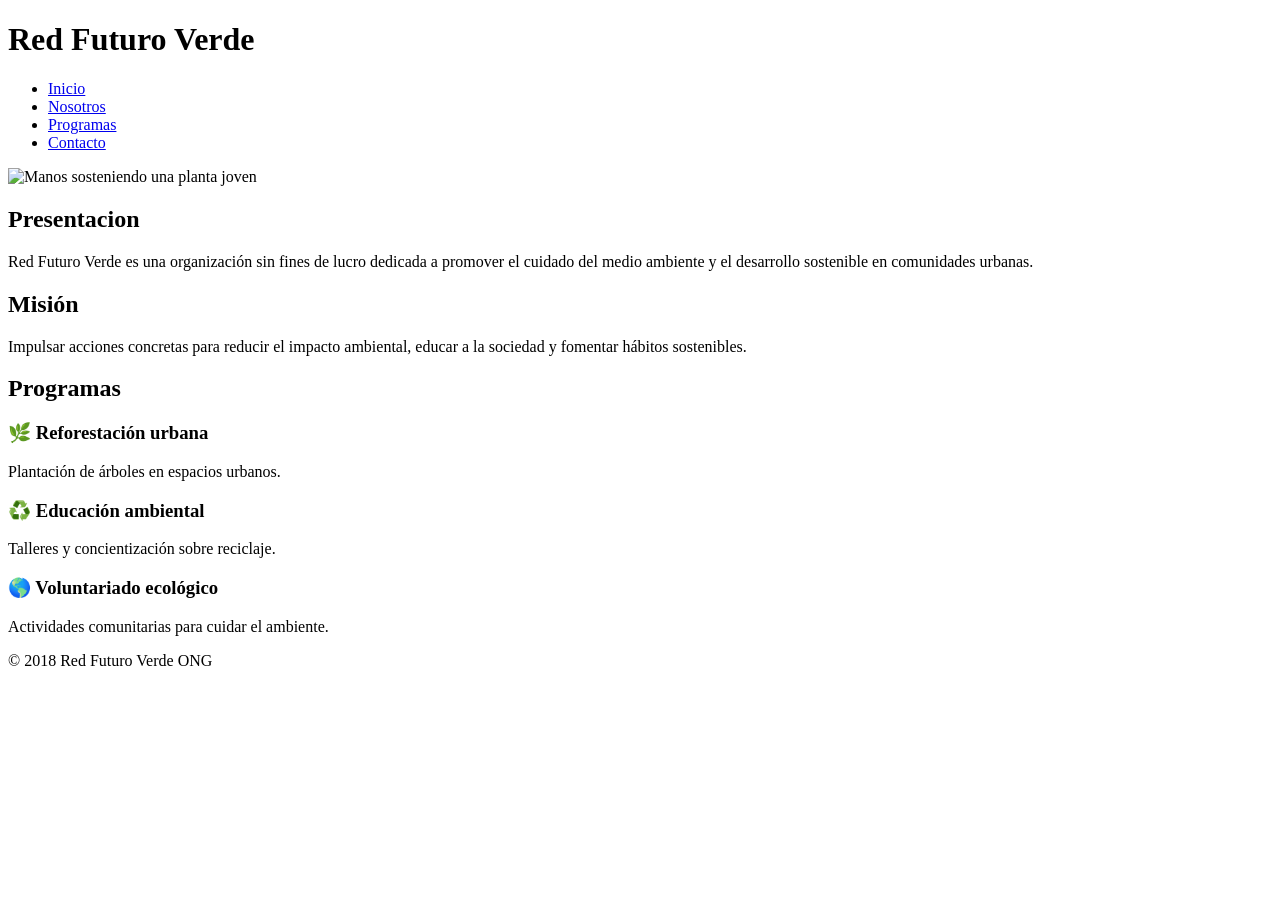
==== index.html @ 1fd0c9d7 "Agrega estructura HTML inicial de paginas" ====
<!DOCTYPE html>
<html lang="es">
<head>
    <meta charset="UTF-8">
    <meta name="viewport" content="width=device-width, initial-scale=1.0">
    <link rel="icon" href="imagenes/logo-favicom.png" type="image/png">
    <title>Red Futuro Verde</title>
</head>
<body>
    <header>
        <h1>Red Futuro Verde</h1>

        <!-- NAV -->
        <nav>
            <ul>
                <li><a href="index.html">Inicio</a></li>
                <li><a href="nosotros.html">Nosotros</a></li>
                <li><a href="programas.html">Programas</a></li>
                <li><a href="contacto.html">Contacto</a></li>
            </ul>
        </nav>
    </header>

    <!--MAIN-->
    <main>

        <!--BANNER-->
        <section>
            <img src="imagenes/banners/index.png" alt="Manos sosteniendo una planta joven">
        </section>

        <!--PRESENTACION-->
        <section>
            <h2>Presentacion</h2>
            <p>
                Red Futuro Verde es una organización sin fines de lucro dedicada a promover el cuidado del medio ambiente y el desarrollo sostenible en comunidades urbanas.
            </p>
        </section>
        
        <!--MISION-->
        <section>
            <h2>Misión</h2>
            <p>
                Impulsar acciones concretas para reducir el impacto ambiental, educar a la sociedad y fomentar hábitos sostenibles.
            </p>
        </section>

        <!--PROGRAMAS-->
        <section>
            <h2>Programas</h2>
            <div>
                <article>
                    <h3>🌿 Reforestación urbana</h3>
                    <p>Plantación de árboles en espacios urbanos.</p>
                </article>

                <article>
                    <h3>♻️ Educación ambiental</h3>
                    <p>Talleres y concientización sobre reciclaje.</p>
                </article>

                <article>
                    <h3>🌎 Voluntariado ecológico</h3>
                    <p>Actividades comunitarias para cuidar el ambiente.</p>
                </article>
            </div>
        </section>

    </main>

    <!--FOOTER-->
    <footer>
        <p>© 2018 Red Futuro Verde ONG</p>
    </footer>
    
</body>
</html>
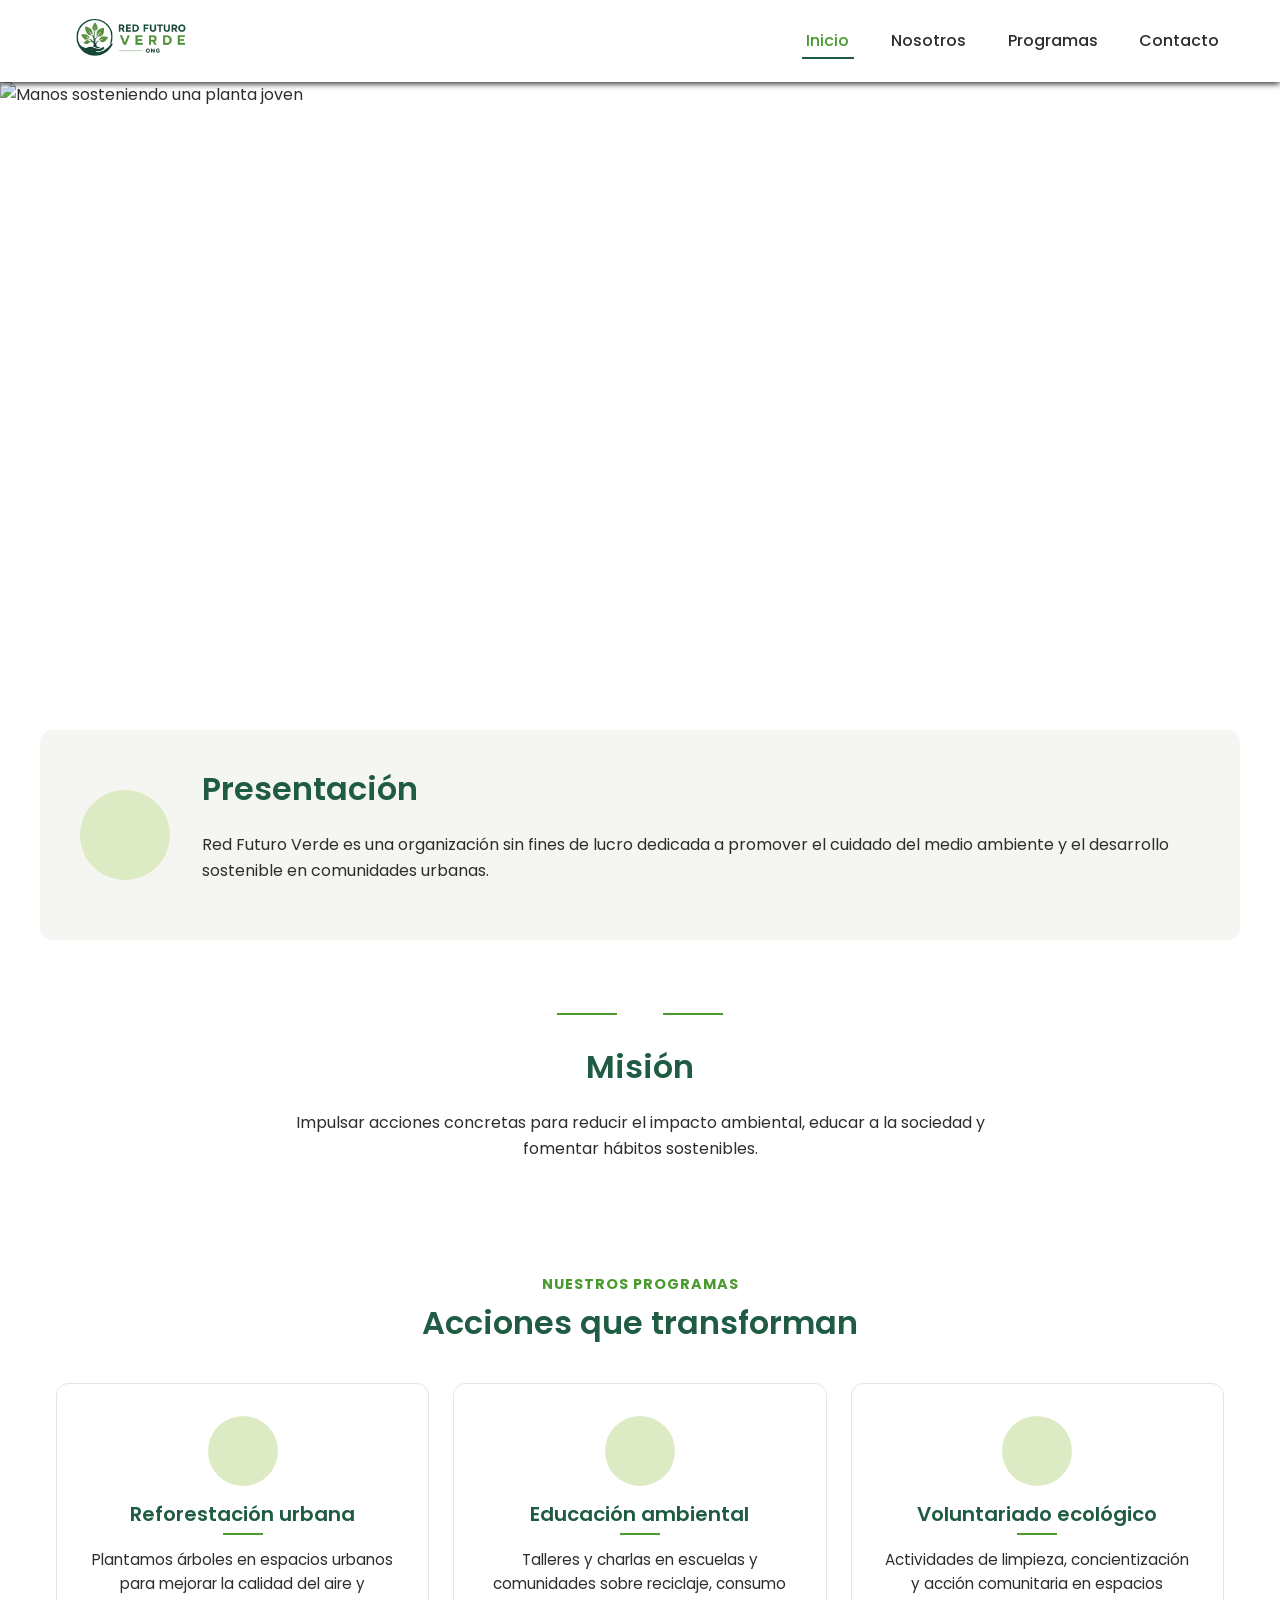
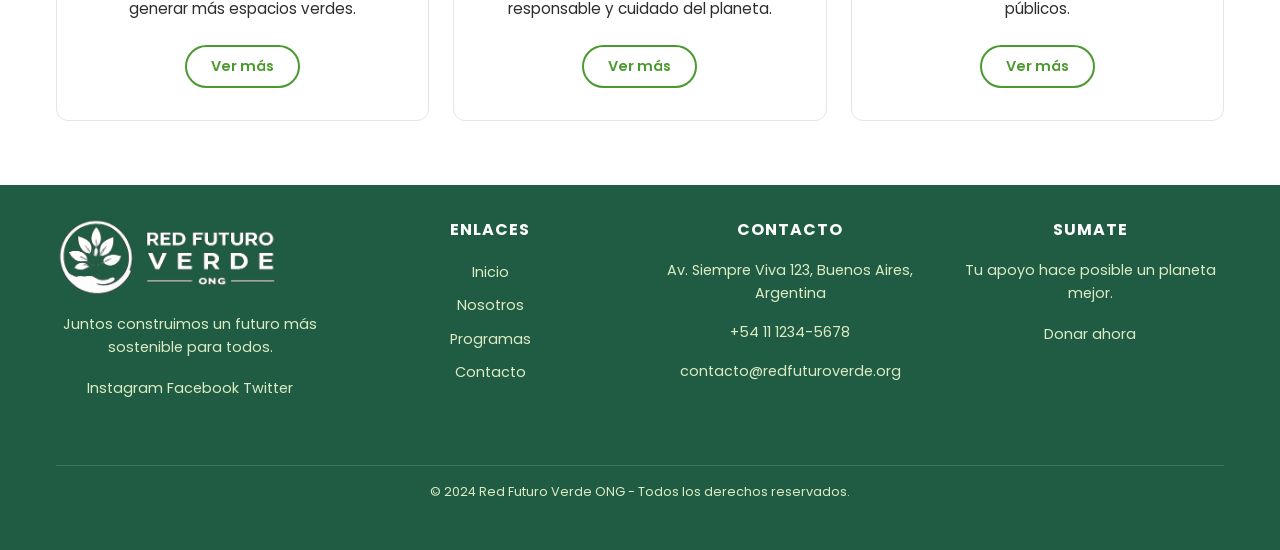
==== commit aa30c464: "Agrega estilos CSS: variables, layout, componentes y diseño de las 4 páginas" ====
--- a/index.html
+++ b/index.html
@@ -5,72 +5,160 @@
     <meta name="viewport" content="width=device-width, initial-scale=1.0">
     <link rel="icon" href="imagenes/logo-favicom.png" type="image/png">
     <title>Red Futuro Verde</title>
+    <link rel="preconnect" href="https://fonts.googleapis.com">
+    <link rel="preconnect" href="https://fonts.gstatic.com" crossorigin>
+    <link href="https://fonts.googleapis.com/css2?family=Poppins:ital,wght@0,100;0,200;0,300;0,400;0,500;0,600;0,700;0,800;0,900;1,100;1,200;1,300;1,400;1,500;1,600;1,700;1,800;1,900&display=swap" rel="stylesheet">
+    <link rel="stylesheet" href="styles.css">
 </head>
 <body>
-    <header>
-        <h1>Red Futuro Verde</h1>
 
-        <!-- NAV -->
-        <nav>
-            <ul>
-                <li><a href="index.html">Inicio</a></li>
-                <li><a href="nosotros.html">Nosotros</a></li>
-                <li><a href="programas.html">Programas</a></li>
-                <li><a href="contacto.html">Contacto</a></li>
-            </ul>
-        </nav>
+    <header class="header">
+        <div class="header-container">
+            <a href="index.html" class="logo-link">
+
+                <img src="imagenes/logo-nav.png" alt="Logo Red Futuro Verde" class="logo">
+
+            </a>
+
+            <!-- NAV -->
+
+            <nav class="nav">
+                <ul class="nav-list">
+                    <li><a href="index.html" class="active">Inicio</a></li>
+                    <li><a href="nosotros.html">Nosotros</a></li>
+                    <li><a href="programas.html">Programas</a></li>
+                    <li><a href="contacto.html">Contacto</a></li>
+                </ul>
+            </nav>
+        </div>
     </header>
 
     <!--MAIN-->
     <main>
 
         <!--BANNER-->
-        <section>
-            <img src="imagenes/banners/index.png" alt="Manos sosteniendo una planta joven">
+
+        <section class="banner">
+            <div class="banner-container">
+
+                <img src="imagenes/banners/index.png" alt="Manos sosteniendo una planta joven">
+
+                <div class="banner-text">
+                    <h1>Bienvenidos a Red Futuro Verde</h1>
+                    <p>Promoviendo un futuro sostenible y verde para todos.</p>
+                </div>
+            </div>
         </section>
 
         <!--PRESENTACION-->
-        <section>
-            <h2>Presentacion</h2>
-            <p>
-                Red Futuro Verde es una organización sin fines de lucro dedicada a promover el cuidado del medio ambiente y el desarrollo sostenible en comunidades urbanas.
-            </p>
-        </section>
-        
-        <!--MISION-->
-        <section>
-            <h2>Misión</h2>
-            <p>
-                Impulsar acciones concretas para reducir el impacto ambiental, educar a la sociedad y fomentar hábitos sostenibles.
-            </p>
-        </section>
 
-        <!--PROGRAMAS-->
-        <section>
-            <h2>Programas</h2>
-            <div>
-                <article>
-                    <h3>🌿 Reforestación urbana</h3>
-                    <p>Plantación de árboles en espacios urbanos.</p>
-                </article>
-
-                <article>
-                    <h3>♻️ Educación ambiental</h3>
-                    <p>Talleres y concientización sobre reciclaje.</p>
-                </article>
-
-                <article>
-                    <h3>🌎 Voluntariado ecológico</h3>
-                    <p>Actividades comunitarias para cuidar el ambiente.</p>
-                </article>
+        <section class="presentation">
+            <div class="presentation-container container">
+                <div class="presentation-icon"></div>
+                <div>
+                    <h2>Presentación</h2>
+                    <p>Red Futuro Verde es una organización sin fines de lucro dedicada a promover el cuidado del medio ambiente y el desarrollo sostenible en comunidades urbanas.</p>
+                </div>
             </div>
         </section>
 
-    </main>
+        <!--MISION-->
+
+        <section class="mission">
+            <div class="mission-container">
+                <div class="mission-title-wrapper">
+                    <span class="line"></span>
+                    <div class="mission-icon-placeholder"></div>
+                    <span class="line"></span>
+                </div>
+                <h2>Misión</h2>
+                <p>Impulsar acciones concretas para reducir el impacto ambiental, educar a la sociedad y fomentar hábitos sostenibles.</p>
+            </div>
+        </section>
+
+    <!--PROGRAMAS-->
+    
+    <section class="programs">
+        <div class="container">
+            <p class="programs-label">Nuestros programas</p>
+            <h2>Acciones que transforman</h2>
+
+            <div class="card-container">
+
+                <article class="card">
+                    <div class="card-icon"></div>
+                    <h3>Reforestación urbana</h3>
+                    <p>Plantamos árboles en espacios urbanos para mejorar la calidad del aire y generar más espacios verdes.</p>
+                    <a href="programas.html#reforestacion-urbana" class="btn-ver-mas">Ver más</a>
+                </article>
+
+                <article class="card">
+                    <div class="card-icon"></div>
+                    <h3>Educación ambiental</h3>
+                    <p>Talleres y charlas en escuelas y comunidades sobre reciclaje, consumo responsable y cuidado del planeta.</p>
+                    <a href="programas.html#educacion-ambiental" class="btn-ver-mas">Ver más</a>
+                </article>
+
+                <article class="card">
+                    <div class="card-icon"></div>
+                    <h3>Voluntariado ecológico</h3>
+                    <p>Actividades de limpieza, concientización y acción comunitaria en espacios públicos.</p>
+                    <a href="programas.html#voluntariado-verde" class="btn-ver-mas">Ver más</a>
+                </article>
+
+            </div>
+        </div>
+    </section>
 
     <!--FOOTER-->
-    <footer>
-        <p>© 2018 Red Futuro Verde ONG</p>
+
+    <footer class="footer">
+        <div class="footer-container">
+            <div class="footer-columns">
+
+                <!-- Marca + redes -->
+                <div class="footer-brand">
+                    <img src="imagenes/logo-footer.png" alt="Logo Red Futuro Verde" class="footer-logo">
+                    <p>Juntos construimos un futuro más sostenible para todos.</p>
+                    <div class="footer-social">
+                        <a href="https://instagram.com/redfuturoverde" target="_blank" rel="noopener noreferrer">Instagram</a>
+                        <a href="#" target="_blank" rel="noopener noreferrer">Facebook</a>
+                        <a href="#" target="_blank" rel="noopener noreferrer">Twitter</a>
+                    </div>
+                </div>
+
+                <!-- Enlaces -->
+                <div class="footer-links">
+                    <h4>Enlaces</h4>
+                    <ul>
+                        <li><a href="index.html">Inicio</a></li>
+                        <li><a href="nosotros.html">Nosotros</a></li>
+                        <li><a href="programas.html">Programas</a></li>
+                        <li><a href="contacto.html">Contacto</a></li>
+                    </ul>
+                </div>
+
+                <!-- Contacto -->
+                <div class="footer-contact">
+                    <h4>Contacto</h4>
+                    <p>Av. Siempre Viva 123, Buenos Aires, Argentina</p>
+                    <p><a href="tel:+541112345678">+54 11 1234-5678</a></p>
+                    <p><a href="mailto:contacto@redfuturoverde.org">contacto@redfuturoverde.org</a></p>
+                </div>
+
+                <!-- Sumate -->
+                <div class="footer-cta">
+                    <h4>Sumate</h4>
+                    <p>Tu apoyo hace posible un planeta mejor.</p>
+                    <a href="contacto.html" class="btn-donar">Donar ahora</a>
+                </div>
+
+            </div>
+
+            <div class="footer-bottom">
+                <p>© 2024 Red Futuro Verde ONG - Todos los derechos reservados.</p>
+            </div>
+        </div>
     </footer>
     
 </body>
--- a/styles.css
+++ b/styles.css
@@ -0,0 +1,895 @@
+
+/* RESET
+   ========================================================================== */
+
+* {
+    margin: 0;
+    padding: 0;
+    box-sizing: border-box;
+}
+
+/* VARIABLES
+   ========================================================================== */
+
+:root {
+    --primary-color: #1f5c43;
+    --secondary-color: #4A9A2F;
+    --accent-color: #DDEBC4;
+    --white-color: #FFFFFF;
+    --grey-color: #F5F5F2;
+    --text-color: #2D2D2D;
+    --font-principal: 'Poppins', sans-serif;
+}
+
+/* BODY
+   ========================================================================== */
+
+body {
+    font-family: var(--font-principal);
+    font-size: 16px; /* tamaño de fuente base */
+    line-height: 1.6; /* aumenta el espacio entre líneas para que los párrafos sean más legibles. */
+    color: var(--text-color);
+    background-color: var(--white-color);
+}
+
+/* GLOBAL STYLES
+   ========================================================================== */
+
+h1, h2, h3 {
+    color: var(--primary-color);
+    line-height: 1.2; /* reduce el espacio entre líneas para los encabezados */
+}
+
+h1 {
+    font-size: 2.5rem; /* tamaño de fuente para h1, rem = relativo al tamaño de fuente del navegador, escala mejor que px * */
+    font-weight: 700; /* bold */
+}
+
+h2 {
+    font-size: 2rem; /* tamaño de fuente para h2. */
+    font-weight: 600; /* semibold*/
+    margin-bottom: 1.5rem; /* separacion con el contenido que sigue */
+}
+
+h3 {
+    font-size: 1.25rem;
+    font-weight: 600;
+    margin-bottom: 0.5rem;
+}
+
+p {
+    margin-bottom: 1rem;
+}
+
+img {
+    max-width: 100%; /* asegura que la imagen no se desborde del contenedor */
+    height: auto; /* mantiene la proporción de la imagen */
+    display: block; /* elimina el espacio debajo de la imagen */
+}
+
+a {
+    text-decoration: none;
+    color: var(--secondary-color);
+    transition: color 0.3s ease; /* transición suave para el cambio de color */
+}
+
+a:hover {
+    color: var(--primary-color); /* cambio de color al pasar el mouse */
+}
+
+ul {
+    list-style: none; /* elimina los puntos de las listas */
+}
+
+.container {
+    max-width: 1200px; /* ancho máximo, para que no se estire en pantallas muy grandes */
+    margin: 0 auto; /* centra el contenedor */
+    padding: 0 1rem; /* espacio arriba y abajo */
+}
+
+/* Oculta visualmente un elemento pero lo mantiene disponible para lectores de pantalla */
+
+.visually-hidden {
+    position: absolute;
+    width: 1px;
+    height: 1px;
+    padding: 0;
+    margin: -1px;
+    overflow: hidden;
+    clip: rect(0, 0, 0, 0);
+    white-space: nowrap; /* evita que el texto se divida en varias líneas */
+    border: 0;
+}
+
+/* HEADER
+   ========================================================================== */
+
+header {
+    background-color: var(--white-color);
+    box-shadow: 0 2px 6px rgba(0, 0, 0, 0.8); /* sombra suave abajo, separa el header del resto */
+    position: sticky; /* hace que el header se quede en la parte superior al hacer scroll */
+    top: 0;
+    z-index: 1000; /* asegura que el header esté por encima de otros elementos */
+}
+
+.header-container {
+    max-width: 1200px;
+    margin: 0 auto;
+    padding: 1rem; /* espacio arriba y abajo */
+    display: flex; /* flexbox para alinear los elementos dentro del header */
+    align-items: center; /* centra verticalmente */
+    justify-content: space-between; /* espacio entre logo y nav */
+}
+
+.logo-link {
+    display: flex; /* permite alinear el logo y el texto si es necesario */
+}
+
+.logo {
+    height: 50px; /* tamaño del logo */
+    width: auto; /* mantiene la proporción */
+}
+
+/* NAV
+   ========================================================================== */
+
+.nav-list {
+    display: flex; /* alinea los elementos de la lista horizontalmente */
+    gap: 2rem; /* espacio entre los elementos del nav */
+}
+
+.nav-list li a {
+    color: var(--text-color);
+    font-weight: 500; /* semibold */
+    padding: 0.3rem; /* deja lugar para el subrayado sin que quede pegado al texto */
+    border-bottom: 2px solid transparent; /* subrayado invisible por defecto */
+    transition: border-color 0.3s ease, color 0.3s ease; /* transición suave para el cambio de color */
+}
+
+.nav-list li a:hover {
+    color: var(--secondary-color);
+    border-bottom-color: 2px solid var(--primary-color); /* subrayado visible al pasar el mouse */
+}
+
+.nav-list li a.active {
+    color: var(--secondary-color);
+    border-bottom: 2px solid var(--primary-color);
+}
+
+/* FOOTER
+   ========================================================================== */
+
+.footer {
+    background-color: var(--primary-color);
+    color: var(--white-color);
+    padding: 2rem 0; /* espacio arriba y abajo */
+}
+
+.footer-container {
+    max-width: 1200px;
+    margin: 0 auto;
+    padding: 0 1rem; /* espacio a los lados */
+}
+.footer-logo {
+    height: 80px;
+    width: auto;
+    margin-bottom: 1rem;
+}
+
+.footer-columns {
+    display: grid; /* grid para alinear las columnas */
+    grid-template-columns: repeat(4, 1fr); /* ajusta el número de columnas según el espacio disponible */
+    gap: 2rem; /* espacio entre las columnas */
+    margin-bottom: 2rem; /* espacio debajo de las columnas */
+    text-align: center; /* alinea el texto a la izquierda */
+}
+
+.footer-brand {
+    text-align: center;
+    margin-bottom: 2rem; /* espacio debajo del branding */
+}
+
+.footer-columns h4 {
+    color: var(--white-color);
+    font-size: 1rem;
+    margin-bottom: 1rem; /* espacio debajo del título */
+    text-transform: uppercase; /* convierte el texto a mayúsculas */
+    letter-spacing: 1px; /* espacio entre letras */
+}
+
+.footer-columns p, .footer-columns a {
+    color: var(--accent-color);
+    font-size: 0.9rem;
+}
+
+.footer-columns a:hover {
+    color: var(--white-color);
+}
+
+.footer-columns ul li {
+    margin-bottom: 0.5rem; /* espacio entre los elementos de la lista */
+}
+
+.footer-bottom {
+    border-top: 1px solid rgba(255, 255, 255, 0.15); /* línea divisoria */
+    padding-top: 1rem; /* espacio arriba de la línea */
+    text-align: center;
+    font-size: 0.8rem; /* tamaño de fuente más pequeño */
+    color: var(--accent-color);
+}
+
+/* BANNER
+   ========================================================================== */
+
+.banner {
+    width: 100%;
+}
+
+.banner-container {
+    position: relative; /* permite posicionar el contenido encima de la imagen */
+    width: 100%;
+    overflow: hidden; /* oculta cualquier contenido que se desborde */
+}
+
+.banner-container img {
+    width: 100%; /* la imagen ocupa todo el ancho del contenedor */
+    height: 600px; /* altura fija para mantener la proporción */
+    object-fit: cover; /* asegura que la imagen cubra el contenedor sin distorsionarse */   
+    display: block; /* elimina el espacio debajo de la imagen */
+}
+
+.banner-text {
+    position: absolute; /* posiciona el texto encima de la imagen */
+    top: 50%; /* centra verticalmente */
+    left: 30%; /* centra horizontalmente */
+    transform: translate(-50%, -50%); /* ajusta la posición para centrar exactamente */
+    max-width: 600px; /* limita el ancho del texto */
+    padding: 0 3rem; /* espacio dentro del contenedor de texto */
+}
+
+.banner-text h1 {
+    font-size: 3rem; /* tamaño grande para el título */
+    margin-bottom: 1rem; /* espacio debajo del título */
+    color: var(--white-color);
+}
+
+.banner-text p {
+    font-size: 1.25rem; /* tamaño de fuente para el párrafo */
+    line-height: 1.5; /* espacio entre líneas */
+    margin-bottom: 1.5rem; /* espacio debajo del párrafo */
+    color: var(--white-color);
+}
+
+/* HOME 
+   ========================================================================== */
+
+/* --- Presentación --- */
+.presentation-container {
+    display: flex;
+    align-items: center;
+    gap: 2rem;
+    background-color: var(--grey-color);
+    border-radius: 12px;
+    padding: 2.5rem;
+    margin: 3rem auto;
+}
+
+.presentation-icon {
+    flex-shrink: 0;
+    width: 90px;
+    height: 90px;
+    border-radius: 50%;
+    background-color: var(--accent-color);
+    display: flex;
+    align-items: center;
+    justify-content: center;
+}
+
+/* --- Misión --- */
+.mission-container {
+    text-align: center;
+    max-width: 700px;
+    margin: 4rem auto;
+}
+
+.mission-title-wrapper {
+    display: flex;
+    align-items: center;
+    justify-content: center;
+    gap: 0.8rem;
+    margin-bottom: 1.5rem;
+}
+
+.mission-title-wrapper .line {
+    width: 60px;
+    height: 2px;
+    background-color: var(--secondary-color);
+}
+
+.mission-icon-placeholder {
+    width: 20px;
+    height: 20px;
+}
+
+/* --- Programas destacados --- */
+.programs {
+    text-align: center;
+    padding: 3rem 0 4rem;
+}
+
+.programs-label {
+    color: var(--secondary-color);
+    font-weight: 700;
+    text-transform: uppercase;
+    letter-spacing: 1px;
+    font-size: 0.9rem;
+    margin-bottom: 0.5rem;
+}
+
+.card-container {
+    display: flex;
+    gap: 1.5rem;
+    margin-top: 2.5rem;
+}
+
+.card {
+    flex: 1;
+    background-color: var(--white-color);
+    border: 1px solid #E5E5E5;
+    border-radius: 12px;
+    padding: 2rem;
+    text-align: center;
+}
+
+.card-icon {
+    width: 70px;
+    height: 70px;
+    border-radius: 50%;
+    background-color: var(--accent-color);
+    display: flex;
+    align-items: center;
+    justify-content: center;
+    margin: 0 auto 1rem;
+}
+
+.card h3 {
+    margin-bottom: 0.8rem;
+    position: relative;
+    display: inline-block;
+    padding-bottom: 0.6rem;
+}
+
+.card h3::after {
+    content: "";
+    position: absolute;
+    bottom: 0;
+    left: 50%;
+    transform: translateX(-50%);
+    width: 40px;
+    height: 2px;
+    background-color: var(--secondary-color);
+}
+
+.card p {
+    font-size: 0.95rem;
+    margin-bottom: 1.5rem;
+}
+
+.btn-ver-mas {
+    display: inline-block;
+    border: 2px solid var(--secondary-color);
+    color: var(--secondary-color);
+    padding: 0.5rem 1.5rem;
+    border-radius: 50px;
+    font-weight: 600;
+    font-size: 0.9rem;
+    transition: background-color 0.3s ease, color 0.3s ease;
+}
+
+.btn-ver-mas:hover {
+    background-color: var(--secondary-color);
+    color: var(--white-color);
+}
+
+/*NOSOTROS
+   ========================================================================== */
+
+/* --- Historia: imagen a la izquierda, contenido a la derecha --- */
+.history-container {
+    display: flex;
+    align-items: center;
+    gap: 3rem;
+    margin: 3rem auto;
+}
+
+.history-img {
+    width: 40%;
+    flex-shrink: 0;
+    height: 320px;
+    object-fit: cover;
+    border-radius: 12px;
+    display: block;
+}
+
+.history-content {
+    flex: 1;
+}
+
+.history-header {
+    display: flex;
+    align-items: center;
+    gap: 1rem;
+    margin-bottom: 1.2rem;
+}
+
+.history-icon {
+    width: 55px;
+    height: 55px;
+    flex-shrink: 0; /* evita que el ícono se achique */
+    border-radius: 50%;
+    background-color: var(--accent-color);
+}
+
+.history-header h2 {
+    margin-bottom: 0;
+}
+
+/* --- Valores: título centrado + 4 columnas con separadores --- */
+.valores-container {
+    text-align: center;
+    margin: 4rem auto;
+}
+
+.valores-list {
+    display: flex;
+    margin-top: 2.5rem;
+}
+
+.valor-item {
+    flex: 1;
+    padding: 0 1.5rem;
+    border-right: 1px solid #E0E0E0; /* separador vertical entre columnas */
+}
+
+.valor-item:last-child {
+    border-right: none; /* la última columna no lleva separador después */
+}
+
+.valor-icon {
+    width: 70px;
+    height: 70px;
+    border-radius: 50%;
+    background-color: var(--accent-color);
+    margin: 0 auto 1rem;
+}
+
+.valor-item h3 {
+    margin-bottom: 0.6rem;
+}
+
+.valor-item p {
+    font-size: 0.9rem;
+    margin-bottom: 0;
+}
+
+/* --- Card grande: Equipo + Datos institucionales, dos columnas --- */
+.equipo-datos-card {
+    display: flex;
+    gap: 3rem;
+    background-color: var(--grey-color);
+    border-radius: 12px;
+    padding: 2.5rem;
+    margin: 3rem auto 4rem;
+}
+
+.equipo-col,
+.datos-col {
+    flex: 1;
+}
+
+.equipo-datos-header {
+    display: flex;
+    align-items: center;
+    gap: 0.8rem;
+    margin-bottom: 1.5rem;
+}
+
+.equipo-datos-header-icon {
+    width: 36px;
+    height: 36px;
+    flex-shrink: 0;
+}
+
+.equipo-datos-header h2 {
+    margin-bottom: 0;
+    font-size: 1.3rem;
+    text-transform: uppercase;
+    letter-spacing: 0.5px;
+}
+
+/* Lista de miembros del equipo */
+.team-member {
+    display: flex;
+    align-items: center;
+    gap: 1rem;
+    padding: 0.8rem 0;
+    border-bottom: 1px solid #E0E0E0;
+}
+
+.team-member:last-child {
+    border-bottom: none;
+}
+
+.team-member-photo {
+    width: 50px;
+    height: 50px;
+    flex-shrink: 0;
+    border-radius: 50%;
+    background-color: var(--accent-color);
+}
+
+.team-member h3 {
+    font-size: 1rem;
+    margin-bottom: 0.1rem;
+    color: var(--secondary-color);
+}
+
+.team-member p {
+    font-size: 0.9rem;
+    margin-bottom: 0;
+}
+
+/* Datos institucionales: dl/dt/dd */
+.institutional-data dl {
+    display: flex;
+    flex-direction: column;
+    gap: 1rem;
+}
+
+.institutional-data .data-row {
+    display: flex;
+    justify-content: space-between;
+    padding-bottom: 0.8rem;
+    border-bottom: 1px solid #E0E0E0;
+}
+
+.institutional-data .data-row:last-child {
+    border-bottom: none;
+}
+
+.institutional-data dt {
+    font-weight: 600;
+    color: var(--primary-color);
+}
+
+.institutional-data dd {
+    color: var(--text-color);
+}
+
+/* PROGRAMAS
+   ========================================================================== */
+
+/* --- Intro (label + título centrado, debajo del banner) --- */
+.programas-intro {
+    text-align: center;
+    padding: 3rem 0 2rem;
+}
+
+/* --- Cada bloque de programa --- */
+.programa-card {
+    display: flex;
+    align-items: stretch; /* imagen y contenido ocupan la misma altura */
+    gap: 2rem;
+    background-color: var(--grey-color);
+    border-radius: 12px;
+    overflow: hidden; /* recorta la imagen a las esquinas redondeadas del card */
+    margin-bottom: 2rem;
+}
+
+/* Alterna el orden: los programas pares muestran la imagen a la derecha */
+.programa-card:nth-child(even) {
+    flex-direction: row-reverse;
+}
+
+.programa-img {
+    width: 40%;
+    flex-shrink: 0; /* la imagen no se achica, siempre ocupa ese 40% */
+    height: auto;
+    object-fit: cover;
+    display: block;
+}
+
+.programa-content {
+    padding: 2rem 2rem 2rem 0; /* sin padding a la izquierda porque la imagen ya da el margen visual */
+    flex: 1; /* ocupa el resto del espacio disponible */
+}
+
+/* Si la imagen está invertida (a la derecha), el padding también se invierte */
+.programa-card:nth-child(even) .programa-content {
+    padding: 2rem 0 2rem 2rem;
+}
+
+/* --- Encabezado: ícono + número/título --- */
+.programa-header {
+    display: flex;
+    align-items: center;
+    gap: 1rem;
+    margin-bottom: 1.5rem;
+}
+
+.programa-icon {
+    width: 55px;
+    height: 55px;
+    flex-shrink: 0;
+    border-radius: 50%;
+    background-color: var(--primary-color);
+}
+
+.programa-header h3 {
+    margin-bottom: 0;
+}
+
+/* --- Las 3 columnas: Descripción / Dirigido a / Cómo participar --- */
+.programa-details {
+    display: flex;
+    gap: 1.5rem;
+    margin-bottom: 1.5rem;
+    flex-wrap: wrap; /* si no entran las 3 columnas en una fila, pasan a la siguiente línea */
+}
+
+.programa-detail-item {
+    flex: 1; /* las 3 columnas reparten el espacio en partes iguales */
+    min-width: 150px; /* evita que se aplasten demasiado en pantallas medianas */
+}
+
+.programa-detail-label {
+    display: flex;
+    align-items: center;
+    gap: 0.5rem;
+    font-weight: 600;
+    color: var(--primary-color);
+    margin-bottom: 0.4rem;
+    font-size: 0.95rem;
+}
+
+.programa-detail-icon {
+    width: 18px;
+    height: 18px;
+    flex-shrink: 0;
+}
+
+.programa-detail-item p {
+    font-size: 0.9rem;
+    margin-bottom: 0;
+    color: var(--text-color);
+}
+
+/* --- Botón: sin estilizar todavía (lo hago con Bootstrap) --- */
+.btn-programa {
+    /*completar*/
+}
+
+/*CONTACTO
+   ========================================================================== */
+
+.contact-container {
+    margin: 3rem auto;
+}
+
+/* --- Dos columnas: info de contacto | formulario --- */
+.contact-columns {
+    display: flex;
+    gap: 3rem;
+    align-items: flex-start;
+    margin-bottom: 3rem;
+}
+
+.contact-info-col,
+.contact-form-col {
+    flex: 1;
+}
+
+/* Encabezado reutilizable: ícono redondo + título */
+.contact-section-header {
+    display: flex;
+    align-items: center;
+    gap: 0.8rem;
+    margin-bottom: 1.5rem;
+}
+
+.contact-section-icon {
+    width: 45px;
+    height: 45px;
+    flex-shrink: 0;
+    border-radius: 50%;
+    background-color: var(--secondary-color);
+}
+
+.contact-section-header h2 {
+    margin-bottom: 0;
+}
+
+/* --- Lista: Dirección / Teléfono / Email --- */
+.contact-info-list {
+    margin-bottom: 1.5rem;
+}
+
+.contact-info-item {
+    display: flex;
+    align-items: center;
+    gap: 1rem;
+    padding: 1rem 0;
+    border-bottom: 1px solid #E0E0E0;
+}
+
+.contact-info-item:last-child {
+    border-bottom: none;
+}
+
+.contact-info-icon {
+    width: 42px;
+    height: 42px;
+    flex-shrink: 0;
+    border-radius: 50%;
+    background-color: var(--accent-color);
+}
+
+.contact-info-item h3 {
+    font-size: 1rem;
+    margin-bottom: 0.2rem;
+}
+
+.contact-info-item p {
+    font-size: 0.9rem;
+    margin-bottom: 0;
+}
+
+/* --- Caja "Enlaces directos" --- */
+.contact-links-box {
+    background-color: var(--grey-color);
+    border-radius: 12px;
+    padding: 1.5rem;
+}
+
+.contact-links-box .contact-section-header {
+    margin-bottom: 1rem;
+}
+
+.contact-links-box .contact-section-header h3 {
+    margin-bottom: 0;
+    font-size: 1.05rem;
+}
+
+.contact-links-box .contact-section-icon {
+    width: 36px;
+    height: 36px;
+    background-color: var(--accent-color);
+}
+
+.contact-link-item {
+    display: flex;
+    align-items: center;
+    gap: 1rem;
+    margin-bottom: 1rem;
+}
+
+.contact-link-item:last-child {
+    margin-bottom: 0;
+}
+
+.contact-link-icon {
+    width: 36px;
+    height: 36px;
+    flex-shrink: 0;
+    border-radius: 50%;
+    background-color: var(--white-color);
+}
+
+.contact-link-item h4 {
+    font-size: 0.95rem;
+    margin-bottom: 0.1rem;
+}
+
+.contact-link-item a {
+    font-size: 0.9rem;
+}
+
+/* --- Formulario --- */
+.formulario {
+    display: flex;
+    flex-direction: column;
+    gap: 1rem;
+}
+
+.formulario input,
+.formulario textarea {
+    width: 100%;
+    padding: 0.9rem 1.1rem;
+    border: 1px solid #D5D5D5;
+    border-radius: 8px;
+    font-family: inherit;
+    font-size: 0.95rem;
+    color: var(--text-color);
+    transition: border-color 0.3s ease;
+}
+
+.formulario textarea {
+    resize: vertical;
+    min-height: 140px;
+}
+
+.formulario input:focus,
+.formulario textarea:focus {
+    outline: none;
+    border-color: var(--secondary-color);
+}
+
+/* Botón: sin estilizar todavía (se resuelve con Bootstrap) */
+.btn-enviar {
+    /* clase vacía a propósito */
+}
+
+/* --- Caja "Seguinos en Instagram" (ancho completo) --- */
+.instagram-box {
+    display: flex;
+    align-items: center;
+    gap: 2rem;
+    background-color: var(--grey-color);
+    border-radius: 12px;
+    padding: 2rem;
+}
+
+.instagram-left {
+    display: flex;
+    align-items: center;
+    gap: 1.2rem;
+    flex: 1;
+}
+
+.instagram-icon {
+    width: 60px;
+    height: 60px;
+    flex-shrink: 0;
+    border-radius: 50%;
+    background-color: var(--accent-color);
+}
+
+.instagram-left h3 {
+    margin-bottom: 0.3rem;
+}
+
+.instagram-left p {
+    font-size: 0.9rem;
+    margin-bottom: 0;
+}
+
+.instagram-divider {
+    width: 1px;
+    height: 70px;
+    background-color: #D5D5D5;
+    flex-shrink: 0;
+}
+
+.instagram-right {
+    flex: 1;
+    display: flex;
+    align-items: center;
+    gap: 1rem;
+    background-color: var(--white-color);
+    border: 1px solid var(--secondary-color);
+    border-radius: 10px;
+    padding: 1rem 1.5rem;
+}
+
+.instagram-right .contact-link-icon {
+    background-color: var(--accent-color);
+}
+
+.instagram-right p {
+    margin-bottom: 0.1rem;
+    font-weight: 600;
+}
+
+.instagram-right a {
+    font-size: 0.85rem;
+}
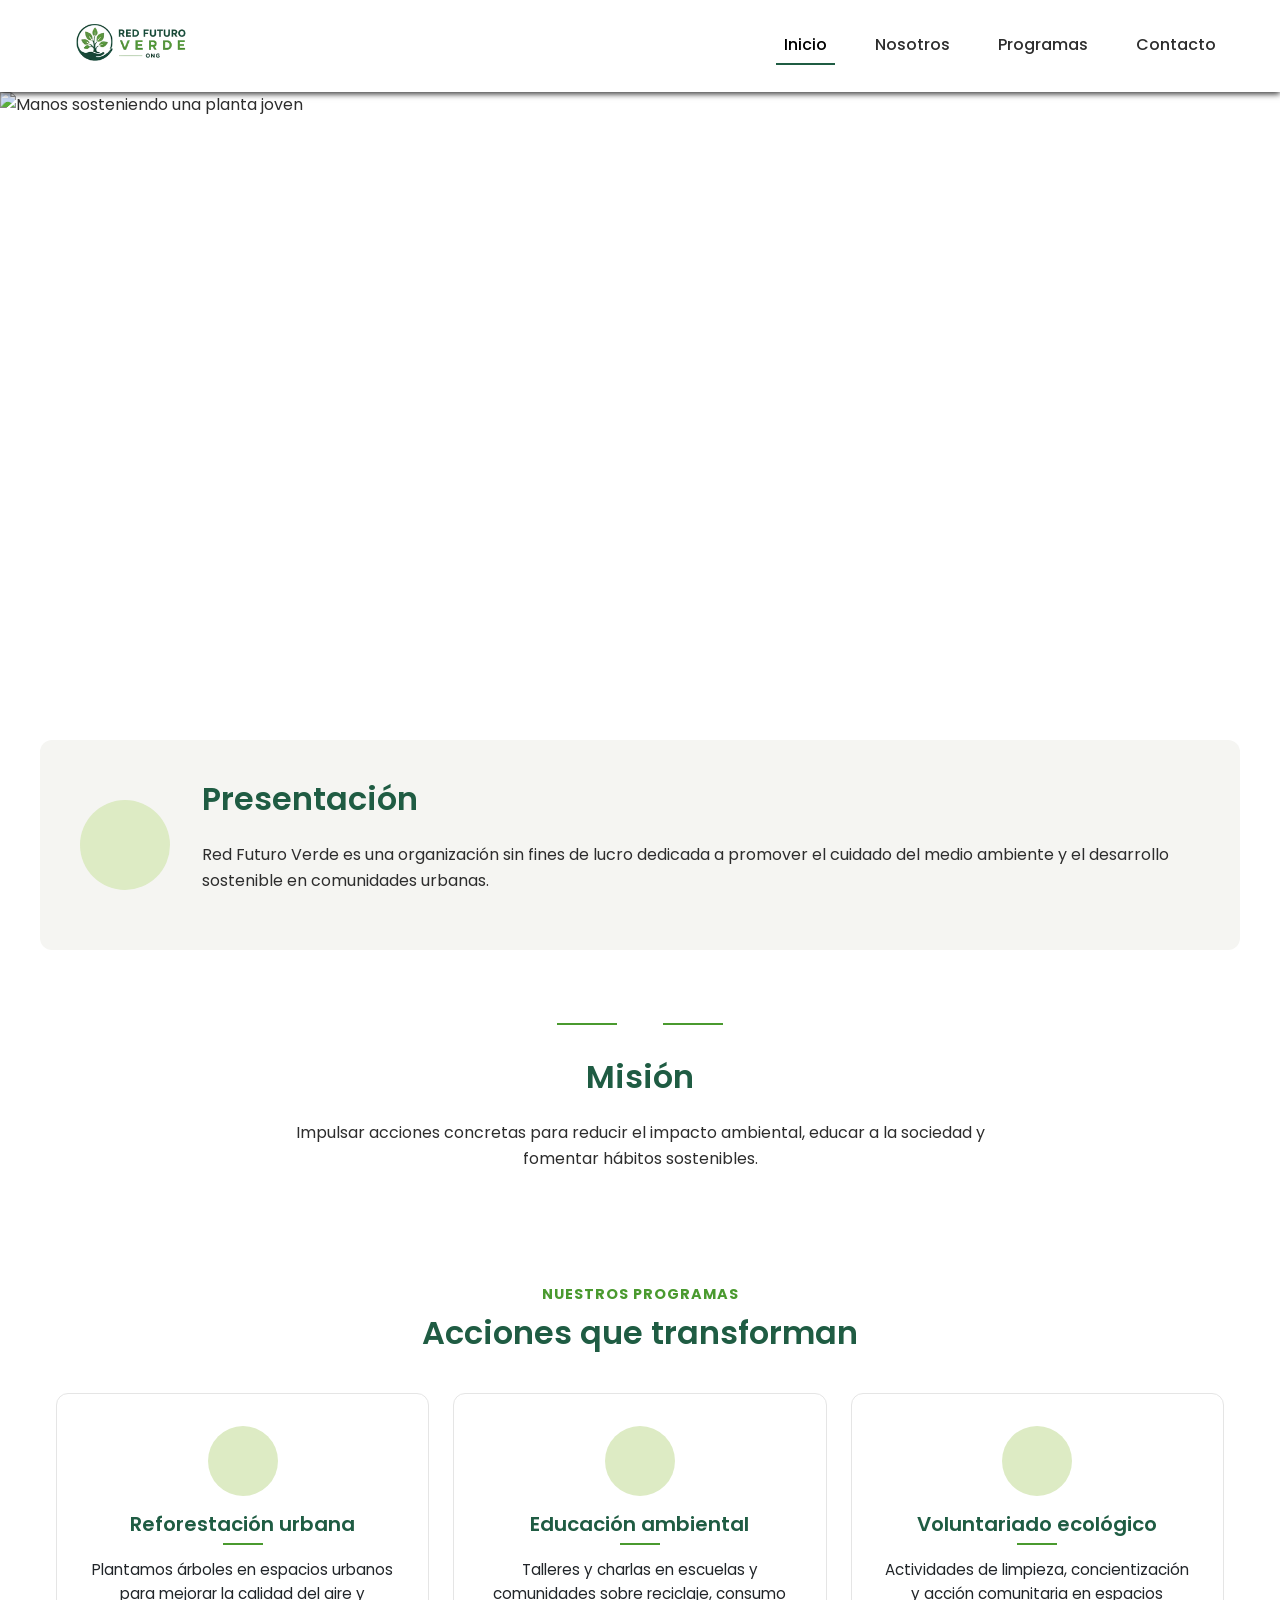
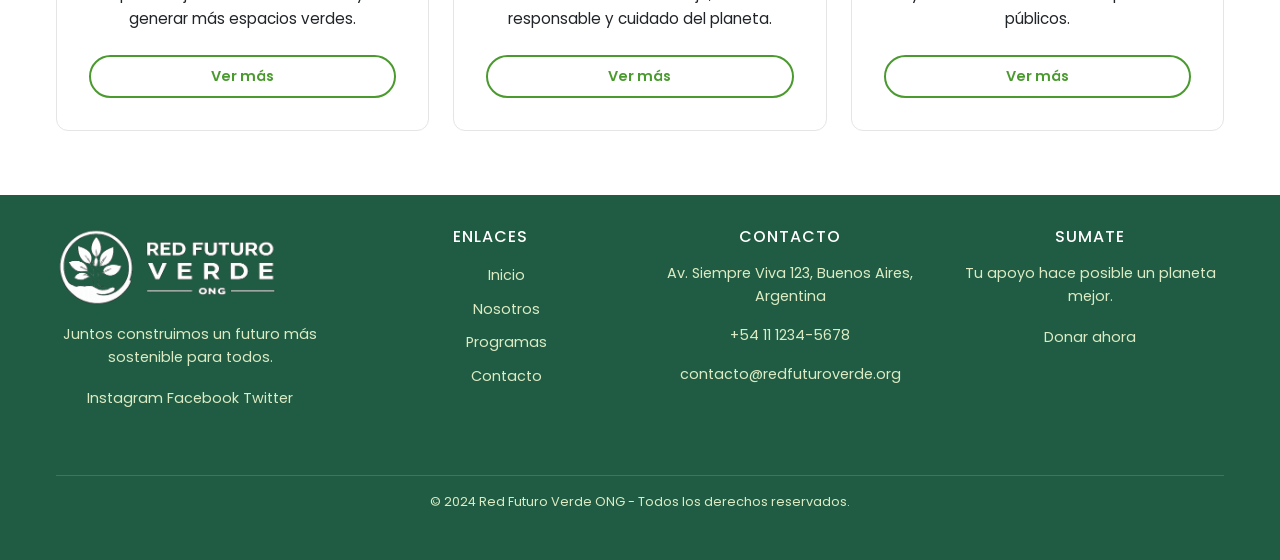
==== commit b030f721: "Agrega navbar con Bootstrap" ====
--- a/index.html
+++ b/index.html
@@ -8,29 +8,32 @@
     <link rel="preconnect" href="https://fonts.googleapis.com">
     <link rel="preconnect" href="https://fonts.gstatic.com" crossorigin>
     <link href="https://fonts.googleapis.com/css2?family=Poppins:ital,wght@0,100;0,200;0,300;0,400;0,500;0,600;0,700;0,800;0,900;1,100;1,200;1,300;1,400;1,500;1,600;1,700;1,800;1,900&display=swap" rel="stylesheet">
+    <link href="https://cdn.jsdelivr.net/npm/bootstrap@5.3.8/dist/css/bootstrap.min.css" rel="stylesheet" integrity="sha384-sRIl4kxILFvY47J16cr9ZwB07vP4J8+LH7qKQnuqkuIAvNWLzeN8tE5YBujZqJLB" crossorigin="anonymous">
     <link rel="stylesheet" href="styles.css">
 </head>
 <body>
 
+    <!--HEADER-->
+
     <header class="header">
-        <div class="header-container">
-            <a href="index.html" class="logo-link">
-
+        <nav class="navbar navbar-expand-lg header-container container">
+            <a href="index.html" class="navbar-brand logo-link">
                 <img src="imagenes/logo-nav.png" alt="Logo Red Futuro Verde" class="logo">
-
             </a>
 
-            <!-- NAV -->
+            <button class="navbar-toggler" type="button" data-bs-toggle="collapse" data-bs-target="#navbarNav" aria-controls="navbarNav" aria-expanded="false" aria-label="Toggle navigation">
+                <span class="navbar-toggler-icon"></span>
+            </button>
 
-            <nav class="nav">
-                <ul class="nav-list">
-                    <li><a href="index.html" class="active">Inicio</a></li>
-                    <li><a href="nosotros.html">Nosotros</a></li>
-                    <li><a href="programas.html">Programas</a></li>
-                    <li><a href="contacto.html">Contacto</a></li>
+            <div class="collapse navbar-collapse" id="navbarNav">
+                <ul class="navbar-nav nav-list ms-auto">
+                    <li class="nav-item"><a class="nav-link active" href="index.html">Inicio</a></li>
+                    <li class="nav-item"><a class="nav-link" href="nosotros.html">Nosotros</a></li>
+                    <li class="nav-item"><a class="nav-link" href="programas.html">Programas</a></li>
+                    <li class="nav-item"><a class="nav-link" href="contacto.html">Contacto</a></li>
                 </ul>
-            </nav>
-        </div>
+            </div>
+        </nav>
     </header>
 
     <!--MAIN-->
@@ -160,6 +163,8 @@
             </div>
         </div>
     </footer>
+
+    <script src="https://cdn.jsdelivr.net/npm/bootstrap@5.3.8/dist/js/bootstrap.bundle.min.js" integrity="sha384-FKyoEForCGlyvwx9Hj09JcYn3nv7wiPVlz7YYwJrWVcXK/BmnVDxM+D2scQbITxI" crossorigin="anonymous"></script>
     
 </body>
 </html>
--- a/styles.css
+++ b/styles.css
@@ -892,4 +892,4 @@
 
 .instagram-right a {
     font-size: 0.85rem;
-}+}
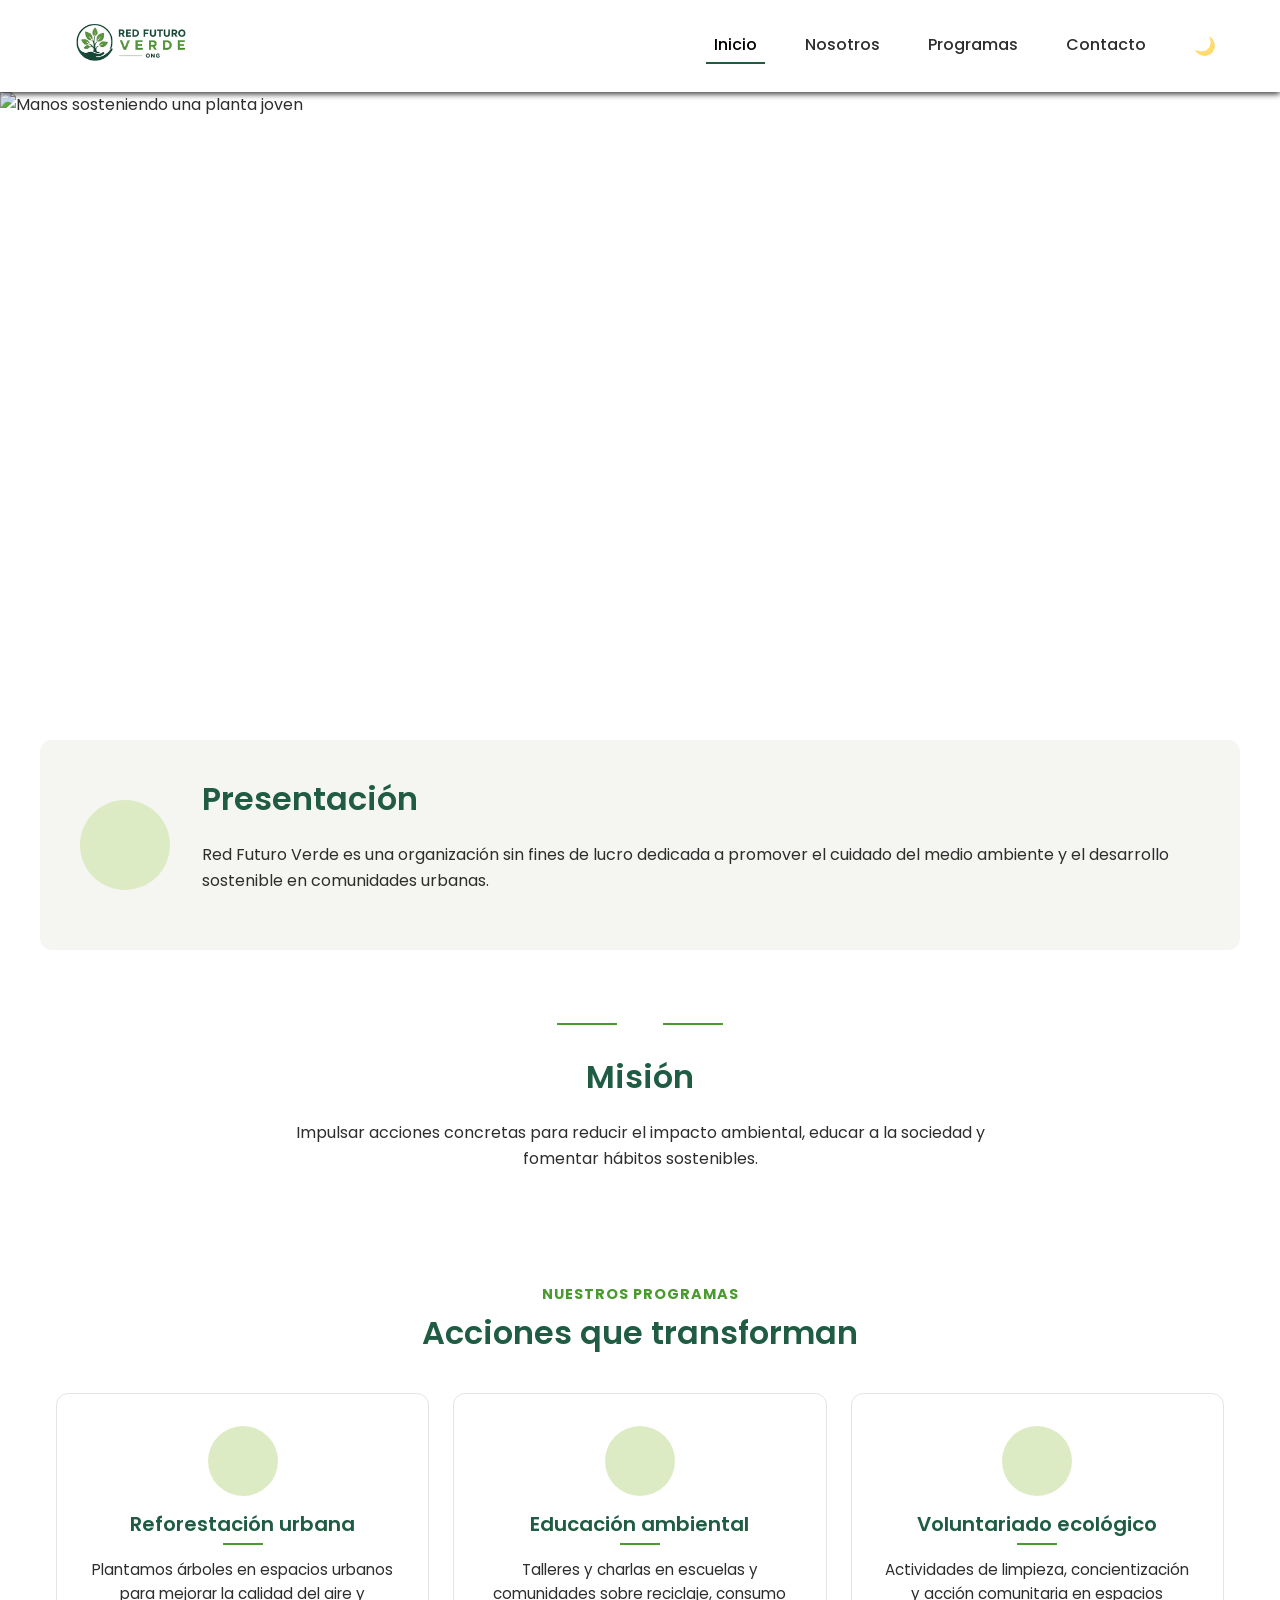
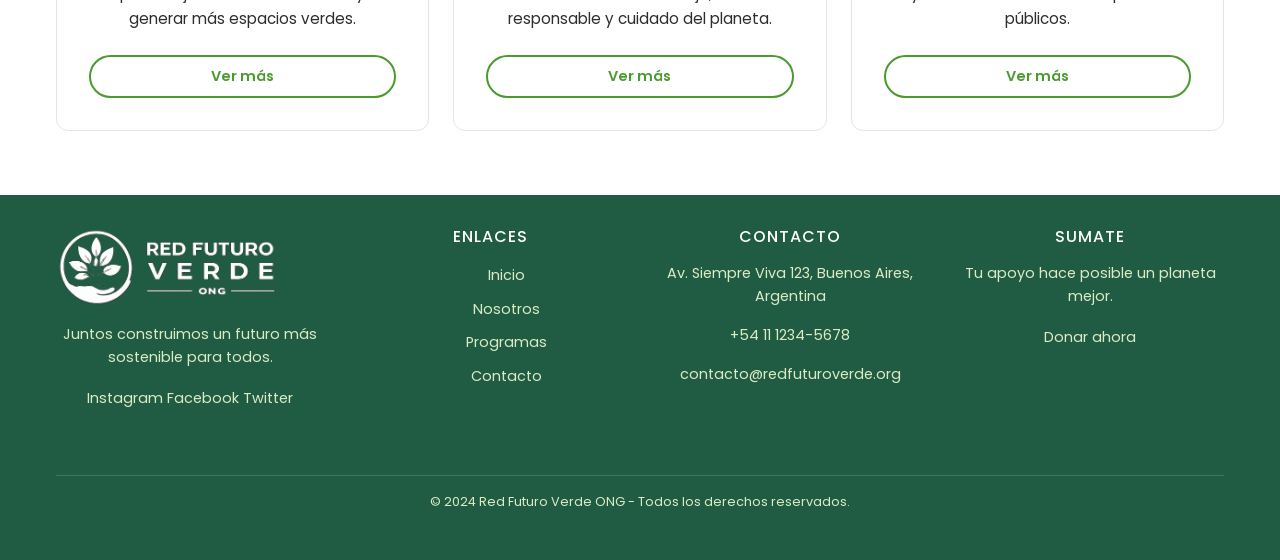
==== commit 4d809212: "Agrega modo oscuro a las paginas" ====
--- a/index.html
+++ b/index.html
@@ -31,6 +31,11 @@
                     <li class="nav-item"><a class="nav-link" href="nosotros.html">Nosotros</a></li>
                     <li class="nav-item"><a class="nav-link" href="programas.html">Programas</a></li>
                     <li class="nav-item"><a class="nav-link" href="contacto.html">Contacto</a></li>
+                    <li class="nav-item">
+                        <button id="darkModeToggle" class="nav-link btn-dark-mode" type="button" aria-label="Cambiar a modo oscuro">
+                            🌙
+                        </button>
+                    </li>
                 </ul>
             </div>
         </nav>
@@ -165,6 +170,6 @@
     </footer>
 
     <script src="https://cdn.jsdelivr.net/npm/bootstrap@5.3.8/dist/js/bootstrap.bundle.min.js" integrity="sha384-FKyoEForCGlyvwx9Hj09JcYn3nv7wiPVlz7YYwJrWVcXK/BmnVDxM+D2scQbITxI" crossorigin="anonymous"></script>
-    
+    <script src="script.js"></script>
 </body>
 </html>
--- a/styles.css
+++ b/styles.css
@@ -156,6 +156,14 @@
     border-bottom: 2px solid var(--primary-color);
 }
 
+.btn-dark-mode {
+    background: none;
+    border: none;
+    cursor: pointer;
+    font-size: 1.1rem;
+    padding: 0.3rem;
+}
+
 /* FOOTER
    ========================================================================== */
 
@@ -339,6 +347,7 @@
     border-radius: 12px;
     padding: 2rem;
     text-align: center;
+    color: var(--text-color)
 }
 
 .card-icon {
@@ -893,3 +902,21 @@
 .instagram-right a {
     font-size: 0.85rem;
 }
+
+/* ==========================================================================
+   MODO OSCURO
+   ========================================================================== */
+
+body.dark-mode {
+    --primary-color: #4CAF71;
+    --secondary-color: #6FCF57;
+    --accent-color: #33452E;
+    --white-color: #1B1B1B;
+    --grey-color: #242424;
+    --text-color: #EAEAEA;
+}
+
+/* Transición suave al cambiar de modo, para que no sea un cambio brusco */
+body {
+    transition: background-color 0.3s ease, color 0.3s ease;
+}
